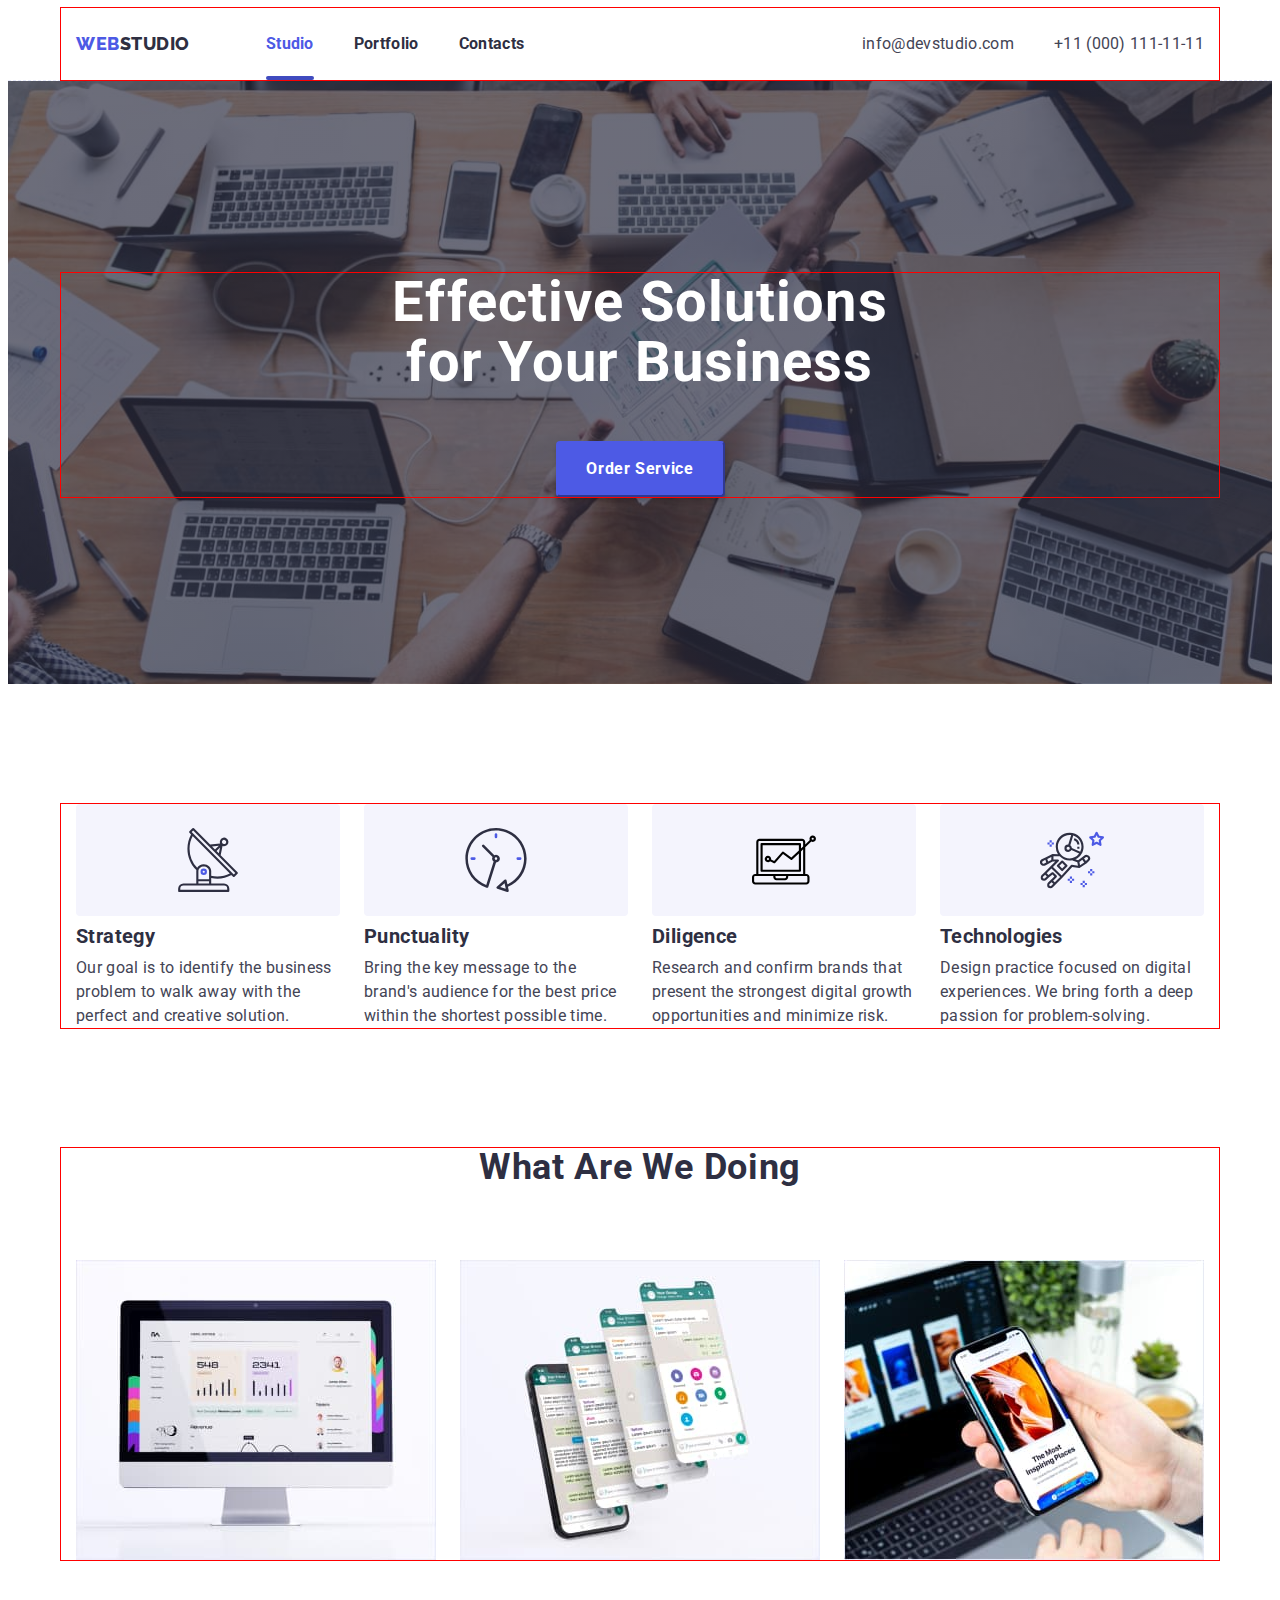
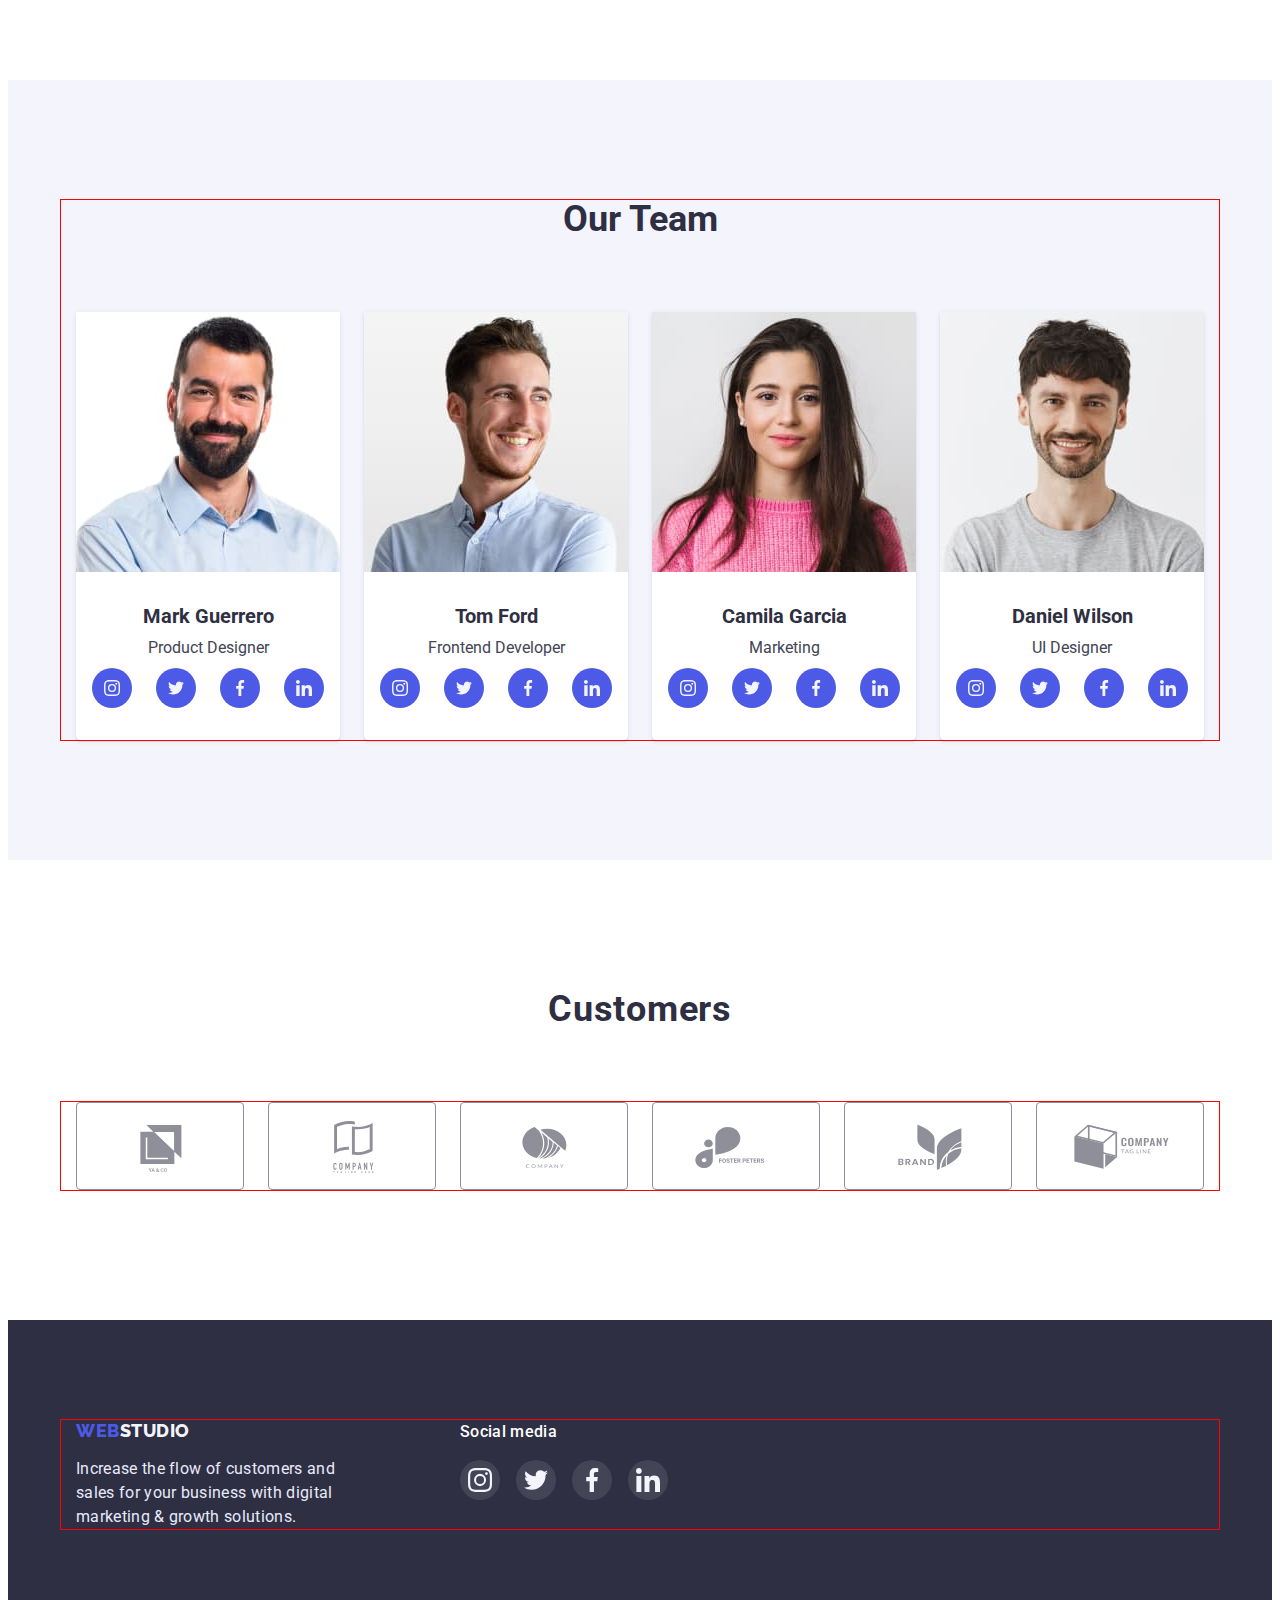
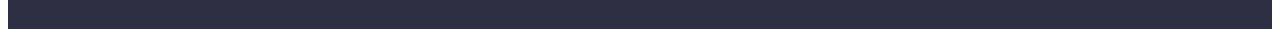
==== index.html @ f3949ef2 "1" ====
<!DOCTYPE html>
<html lang="en">
  <head>
    <meta charset="UTF-8" />
    <meta http-equiv="X-UA-Compatible" content="IE=edge" />
    <meta name="viewport" content="width=device-width, initial-scale=1.0" />
    <title>Document</title>
    <link
      rel="stylesheet"
      href="https://cdnjs.cloudflare.com/ajax/libs/modern-normalize/1.1.0/modern-normalize.min.css"
      integrity="sha512-wpPYUAdjBVSE4KJnH1VR1HeZfpl1ub8YT/NKx4PuQ5NmX2tKuGu6U/JRp5y+Y8XG2tV+wKQpNHVUX03MfMFn9Q=="
      crossorigin="anonymous"
      referrerpolicy="no-referrer"
    />
    <link rel="stylesheet" href="./css/style.css" />
    <link rel="preconnect" href="https://fonts.googleapis.com" />
    <link rel="preconnect" href="https://fonts.gstatic.com" crossorigin />
    <link
      href="https://fonts.googleapis.com/css2?family=Montserrat:wght@400;700&family=Raleway:wght@800&family=Roboto:wght@400;500;700;900&display=swap"
      rel="stylesheet"
    />
  </head>

  <!-- ----------------Body-------------- -->

  <body>
    <header class="header">
      <div class="container header-container">
        <nav class="header-navigation">
          <a href="/" class="logo logo-color link">
            <span class="logo-accent">Web</span>Studio</a
          >
          <ul class="site-nav list">
            <li class="item">
              <a href="./index.html" class="link current">Studio</a>
            </li>
            <li class="item">
              <a href="./portfolio.html" class="link">Portfolio</a>
            </li>
            <li class="item"><a href="" class="link">Contacts</a></li>
          </ul>
        </nav>

        <!--Contakts-->

        <ul class="list contacts">
          <li>
            <a class="link link-text" href="mailto:info@devstudio.com"
              >info@devstudio.com</a
            >
          </li>
          <li>
            <a class="link link-text" href="tel:+11(000)111-11-11"
              >+11 (000) 111-11-11</a
            >
          </li>
        </ul>
      </div>
    </header>

    <main>
      <!--Hero-->
      <div class="hero-wrap">
        <section class="hero">
          <div class="container">
            <h1 class="hero-title">
              Effective Solutions <br />
              for Your Business
            </h1>
            <button type="button" class="hero-btn" data-modal-open>Order Service</button>
          </div>
        </section>
      </div>

      <!--Section 1 Our features-->
      <section class="section features">
        <div class="container container-features">
          <h2 class="visualy-hidden">Our features</h2>
          <ul class="features-list">
            <li class="item">
              <div class="feateres-icon">
                <svg class="icon" width="64" height="64">
                  <use href="./images/icons.svg#icon-antenna"></use>
                </svg>
              </div>
              <h3 class="features-title">Strategy</h3>
              <p class="features-text">
                Our goal is to identify the business problem to walk away with
                the perfect and creative solution.
              </p>
            </li>
            <li class="item">
              <div class="feateres-icon">
                <svg class="icon" width="64" height="64">
                  <use href="./images/icons.svg#icon-clock"></use>
                </svg>
              </div>
              <h3 class="features-title">Punctuality</h3>
              <p class="features-text">
                Bring the key message to the brand's audience for the best price
                within the shortest possible time.
              </p>
            </li>
            <li class="item">
              <div class="feateres-icon">
                <svg class="icon" width="64" height="64">
                  <use href="./images/icons.svg#icon-Vector"></use>
                </svg>
              </div>
              <h3 class="features-title">Diligence</h3>
              <p class="features-text">
                Research and confirm brands that present the strongest digital
                growth opportunities and minimize risk.
              </p>
            </li>
            <li class="item">
              <div class="feateres-icon">
                <svg class="icon" width="64" height="64">
                  <use href="./images/icons.svg#icon-astronaut"></use>
                </svg>
              </div>
              <h3 class="features-title">Technologies</h3>
              <p class="features-text">
                Design practice focused on digital experiences. We bring forth a
                deep passion for problem-solving.
              </p>
            </li>
          </ul>
        </div>
      </section>

      <!--Section2 What are we doing-->
      <section class="section our-work">
        <div class="container">
          <h2 class="our-work-title">What are we doing</h2>
          <ul class="our-work-list">
            <li class="item">
              <img
                src="./images/img1monitor.jpg"
                alt="image of the open account page on the monitor"
                width="360"
              />
            </li>
            <li class="item">
              <img
                src="./images/img2smartphone.jpg"
                alt="image of four different tabs in an application on a smartphone"
                width="360"
              />
            </li>
            <li class="item">
              <img
                src="./images/img3.jpg"
                alt="images of the same content on a smartphone and a laptop"
                width="360"
              />
            </li>
          </ul>
        </div>
      </section>

      <!--Section 3 Our team-->
      <section class="section team">
        <div class="container">
          <h2 class="team-title">Our Team</h2>
          <ul class="team-list">
            <li class="item item-image">
              <img
                src="./images/photo1.jpg"
                alt="photo by Mark Guerrero, he is Product Designer"
                width="264"
                height="260"
              />
              <div class="team-contant">
                <h3 class="team-name">Mark Guerrero</h3>
                <p class="team-text">Product Designer</p>
                <ul class="team-soc-list list">
                  <li class="team-soc-item">
                    <a href="" class="team-soc-link link"
                      ><svg class="team-soc-icon" width="16" height="16">
                        <use
                          href="./images/icons.svg#icon-instagram"
                        ></use></svg
                    ></a>
                  </li>
                  <li class="team-soc-item">
                    <a href="" class="team-soc-link link"
                      ><svg class="team-soc-icon" width="16" height="16">
                        <use href="./images/icons.svg#icon-twitter"></use></svg
                    ></a>
                  </li>
                  <li class="team-soc-item">
                    <a href="" class="team-soc-link link"
                      ><svg class="team-soc-icon" width="16" height="16">
                        <use href="./images/icons.svg#icon-facebook"></use></svg
                    ></a>
                  </li>
                  <li class="team-soc-item">
                    <a href="" class="team-soc-link link"
                      ><svg class="team-soc-icon" width="16" height="16">
                        <use href="./images/icons.svg#icon-linkedin"></use></svg
                    ></a>
                  </li>
                </ul>
              </div>
            </li>
            <li class="item item-image">
              <img
                src="./images/photo2.jpg"
                alt="photo by Tom Ford, he is Frontend Developer"
                width="264"
                height="260"
              />
              <div class="team-contant">
                <h3 class="team-name">Tom Ford</h3>
                <p class="team-text">Frontend Developer</p>
                <ul class="team-soc-list list">
                  <li class="team-soc-item">
                    <a href="" class="team-soc-link link"
                      ><svg class="team-soc-icon" width="16" height="16">
                        <use
                          href="./images/icons.svg#icon-instagram"
                        ></use></svg
                    ></a>
                  </li>
                  <li class="team-soc-item">
                    <a href="" class="team-soc-link link"
                      ><svg class="team-soc-icon" width="16" height="16">
                        <use href="./images/icons.svg#icon-twitter"></use></svg
                    ></a>
                  </li>
                  <li class="team-soc-item">
                    <a href="" class="team-soc-link link"
                      ><svg class="team-soc-icon" width="16" height="16">
                        <use href="./images/icons.svg#icon-facebook"></use></svg
                    ></a>
                  </li>
                  <li class="team-soc-item">
                    <a href="" class="team-soc-link link"
                      ><svg class="team-soc-icon" width="16" height="16">
                        <use href="./images/icons.svg#icon-linkedin"></use></svg
                    ></a>
                  </li>
                </ul>
              </div>
            </li>
            <li class="item item-image">
              <img
                src="./images/photo3.jpg"
                alt="photo by Camila Garcia, she is Marketing"
                width="264"
                height="260"
              />
              <div class="team-contant">
                <h3 class="team-name">Camila Garcia</h3>
                <p class="team-text">Marketing</p>
                <ul class="team-soc-list list">
                  <li class="team-soc-item">
                    <a href="" class="team-soc-link link"
                      ><svg class="team-soc-icon" width="16" height="16">
                        <use
                          href="./images/icons.svg#icon-instagram"
                        ></use></svg
                    ></a>
                  </li>
                  <li class="team-soc-item">
                    <a href="" class="team-soc-link link"
                      ><svg class="team-soc-icon" width="16" height="16">
                        <use href="./images/icons.svg#icon-twitter"></use></svg
                    ></a>
                  </li>
                  <li class="team-soc-item">
                    <a href="" class="team-soc-link link"
                      ><svg class="team-soc-icon" width="16" height="16">
                        <use href="./images/icons.svg#icon-facebook"></use></svg
                    ></a>
                  </li>
                  <li class="team-soc-item">
                    <a href="" class="team-soc-link link"
                      ><svg class="team-soc-icon" width="16" height="16">
                        <use href="./images/icons.svg#icon-linkedin"></use></svg
                    ></a>
                  </li>
                </ul>
              </div>
            </li>
            <li class="item item-image">
              <img
                src="./images/photo4.jpg"
                alt="photo by Daniel Wilson, he is UI Designer"
                width="264"
                height="260"
              />
              <div class="team-contant">
                <h3 class="team-name">Daniel Wilson</h3>
                <p class="team-text">UI Designer</p>
                <ul class="team-soc-list list">
                  <li class="team-soc-item">
                    <a href="" class="team-soc-link link"
                      ><svg class="team-soc-icon" width="16" height="16">
                        <use
                          href="./images/icons.svg#icon-instagram"
                        ></use></svg
                    ></a>
                  </li>
                  <li class="team-soc-item">
                    <a href="" class="team-soc-link link"
                      ><svg class="team-soc-icon" width="16" height="16">
                        <use href="./images/icons.svg#icon-twitter"></use></svg
                    ></a>
                  </li>
                  <li class="team-soc-item">
                    <a href="" class="team-soc-link link"
                      ><svg class="team-soc-icon" width="16" height="16">
                        <use href="./images/icons.svg#icon-facebook"></use></svg
                    ></a>
                  </li>
                  <li class="team-soc-item">
                    <a href="" class="team-soc-link link"
                      ><svg class="team-soc-icon" width="16" height="16">
                        <use href="./images/icons.svg#icon-linkedin"></use></svg
                    ></a>
                  </li>
                </ul>
              </div>
            </li>
          </ul>
        </div>
      </section>

      <!-- -----------------Customers------------- -->

      <section class="section-customers">
        <h2 class="customers-title">Customers</h2>
        <div class="container">
          <ul class="customers-list list">
            <li class="customers-item">
              <a href="" class="customers-link link">
                <svg class="icons" width="104" height="56">
                  <use href="./images/icons.svg#icon-Logo-6"></use>
                </svg>
              </a>
            </li>
            <li class="customers-item">
              <a href="" class="customers-link link">
                <svg class="icons" width="104" height="56">
                  <use href="./images/icons.svg#icon-Logo-1"></use>
                </svg>
              </a>
            </li>
            <li class="customers-item">
              <a href="" class="customers-link link">
                <svg class="icons" width="104" height="56">
                  <use href="./images/icons.svg#icon-Logo-2"></use>
                </svg>
              </a>
            </li>
            <li class="customers-item">
              <a href="" class="customers-link link">
                <svg class="icons" width="104" height="56">
                  <use href="./images/icons.svg#icon-Logo-3"></use>
                </svg>
              </a>
            </li>
            <li class="customers-item">
              <a href="" class="customers-link link">
                <svg class="icons" width="104" height="56">
                  <use href="./images/icons.svg#icon-Logo-4"></use>
                </svg>
              </a>
            </li>
            <li class="customers-item">
              <a href="" class="customers-link link">
                <svg class="icons" width="104" height="56">
                  <use href="./images/icons.svg#icon-Logo-5"></use>
                </svg>
              </a>
            </li>
          </ul>
        </div>
      </section>
    </main>

    <!----------------Footer------------->

    <footer class="footer">
      <div class="container footer-cover">
        <div>
          <a href="/" class="footer-logo link">
            <span class="logo-accent">Web</span> Studio
          </a>
          <p class="footer-text">
            Increase the flow of customers and sales for your business with
            digital marketing & growth solutions.
          </p>
        </div>
        <div class="footer-soc">
          <p class="footer-media">Social media</p>
          <ul class="footer-list list">
            <li class="footer-item">
              <a href="" class="footer-link link">
                <svg class="footer-icons">
                  <use
                    href="./images/icons.svg#icon-instagram"
                    width="24"
                    height="24"
                  ></use>
                </svg>
              </a>
            </li>
            <li class="footer-item">
              <a href="" class="footer-link link">
                <svg class="footer-icons">
                  <use
                    href="./images/icons.svg#icon-twitter"
                    width="24"
                    height="24"
                  ></use>
                </svg>
              </a>
            </li>
            <li class="footer-item">
              <a href="" class="footer-link link">
                <svg class="footer-icons">
                  <use
                    href="./images/icons.svg#icon-facebook"
                    width="24"
                    height="24"
                  ></use>
                </svg>
              </a>
            </li>
            <li class="footer-item">
              <a href="" class="footer-link link">
                <svg class="footer-icons">
                  <use
                    href="./images/icons.svg#icon-linkedin"
                    width="24"
                    height="24"
                  ></use>
                </svg>
              </a>
            </li>
          </ul>
        </div>
      </div>
    </footer>
    <div class="backdrop is-hidden" data-modal>
      <div class="modal">
        <button type="button" class="modal-close" data-modal-close>
          <svg class="modal-close-icon">
            <use
              href="./images/icons.svg#icon-close"
              width="8"
              height="8"
            ></use>
          </svg>
        </button>
      </div>
    </div>
    <script src="./js/modal.js"></script>
  </body>
</html>
---- css/style.css ----
:root {
  --primary-text-color: #434455;
  --nav-text-color: #2e2f42;
  --title-text-color: #2e2f42;
  --accent-color: #4d5ae5;
  --hover-background-color: #404BBF;
  --second-accent-color: #ffffff;
  --logo-color: #2e2f42;
  --team-name-color: #2e2f42;
  --section-title-color: #2e2f42;
  --background-dark-color: #2e2f42;
  --background-light-color: #f4f4fd;
  --customers-icon-color: #8E8F99;
}

body {
  background-color: #ffffff;
  color: var(--primary-text-color);
  font-family: "Roboto", sans-serif;
}

* {
  box-sizing: border-box;
}

h1,
h2,
h3,
h4,
h5,
h6,
p {
  margin: 0;
}

ul,
ol {
  margin: 0;
  padding-left: 0;
}

img {
  display: block;
  max-width: 100%;
  height: auto;
}

.container {
  width: 1158px;
  padding-left: 15px;
  padding-right: 15px;
  margin: 0 auto;
  outline: 1px solid red;
}

ul {
  list-style: none;
}

.list {
  list-style: none;
}

.link {
  text-decoration: none;
}

/* ---------Header------------ */


.header {
  border-bottom-width: 1px;
  border-bottom-style: dashed;
  border-bottom-color: #E7E9FC;
}

.header-container {
  display: flex;
}

.header-navigation {
  display: flex;
  align-items: center;
  margin-right: auto;
}

.logo {
  display: flex;
  align-items: center;
  padding-top: 24px;
  padding-bottom: 24px;
  margin-right: 76px;

  font-family: "Raleway";
  font-weight: 800;
  font-size: 18px;
  line-height: 1.33;
  letter-spacing: 0.03em;
  text-transform: uppercase;
  color: var(--logo-color);
}

.logo-accent {
  color: var(--accent-color);
}

/*----- Site nav------ */
.site-nav {
  display: flex;
}

.site-nav .item {
  margin-right: 40px;
}

.site-nav .item:last-child {
  margin-right: 0;
}

.site-nav .link {
  position: relative;
  display: block;
  padding-top: 24px;
  padding-bottom: 24px;

  font-weight: 700;
  font-size: 16px;
  line-height: 1.5;
  letter-spacing: 0.02em;
  color: var(--nav-text-color);

  transition: color 250ms cubic-bezier(0.4, 0, 0.2, 1);
}

.site-nav .link.current::after {
  content: '';
  position: absolute;
  width: 100%;
  height: 4px;
  left: 0;
  bottom: 0;
  background: var(--hover-background-color);
  border-radius: 2px;
}

.site-nav .link.current {
  color: var(--accent-color);
}

.site-nav .link:hover,
.site-nav .link:focus {
  color: var(--accent-color);
}

/* ------ Contacts------- */
.contacts {
  display: flex;
  align-items: center;
  gap: 40px;
}

.link-text {
  display: block;
  padding-top: 24px;
  padding-bottom: 24px;

  font-size: 16px;
  line-height: 1.5;
  letter-spacing: 0.02em;
  color: var(--primary-text-color);

  transition: color 250ms cubic-bezier(0.4, 0, 0.2, 1);
}

.link-text:hover,
.link-text:focus {
  color: var(--accent-color);
}

/* ---------Hero-------- */

.hero-wrap {
  background-image: linear-gradient(rgba(46, 47, 66, 0.7), rgba(46, 47, 66, 0.7)), url(../images/hero-bg.jpg);
  background-repeat: no-repeat;
  background-position: center;
  background-size: cover;
  max-width: 1440px;
  margin: 0 auto;

}

.hero {
  /* background-color: var(--background-dark-color); */
  text-align: center;
  padding-top: 192px;
  padding-bottom: 187px;
}

.hero-title {
  margin-bottom: 48px;
  font-size: 56px;
  line-height: 1.07;
  text-align: center;
  letter-spacing: 0.02em;
  color: #ffffff;
}

.hero>.container {
  align-items: center;
}

.hero-btn {
  margin: 0;
  border-color: var(--accent-color);
  box-shadow: 0px 4px 4px rgba(0, 0, 0, 0.15);
  border-radius: 4px;
  min-width: 169px;
  height: 56px;

  font-family: inherit;
  font-style: normal;
  font-weight: 700;
  font-size: 16px;
  line-height: 1.2;
  letter-spacing: 0.04em;
  color: #ffffff;
  cursor: pointer;
  background-color: var(--accent-color);
  transition: background-color 250ms cubic-bezier(0.4, 0, 0.2, 1), box-shadow 250ms cubic-bezier(0.4, 0, 0.2, 1);
}

.hero-btn:hover,
.hero-btn:focus {
  background-color: var(--hover-background-color);
  box-shadow: 0px 1px 6px rgba(46, 47, 66, 0.08), 0px 1px 1px rgba(46, 47, 66, 0.16), 0px 2px 1px rgba(46, 47, 66, 0.08);
}

/* ----Section 1 Our features----*/

.section {
  padding-top: 120px;
  padding-bottom: 120px;
}

.section.features {
  padding-bottom: 0;
}

.visualy-hidden {
  position: absolute;
  width: 1px;
  height: 1px;
  /* margin: -1px; */
  border: 0;
  padding: 0;
  white-space: nowrap;
  clip-path: inset(100%);
  clip: rect(0 0 0 0);
  overflow: hidden;
}

.feateres-icon {
  display: flex;
  justify-content: center;
  align-items: center;
  height: 112px;
  width: 264px;
  border-radius: 4px;
  margin-bottom: 8px;
  background-color: var(--background-light-color);

}

.features-list {
  display: flex;
}

.features-icon-link {
  display: block;
  background-color: #F4F4FD;
}

.features-title {
  margin-bottom: 8px;

  font-size: 20px;
  line-height: 1.2;
  letter-spacing: 0.02em;
  color: #2e2f42;
}

.features-list .item {
  width: calc((100%-72px)/4);
  margin-right: 24px;
}

.features-list .item:last-child {
  margin-right: 0;
}

.features-text {
  font-size: 16px;
  line-height: 1.5;
  letter-spacing: 0.02em;
  color: var(--primary-text-color);
  text-align: left;
}

/*----- Section2 What are we doing---- */

.our-work-title {
  margin-bottom: 72px;

  font-size: 36px;
  line-height: 1.11;
  text-align: center;
  letter-spacing: 0.02em;
  text-transform: capitalize;
  color: var(--title-text-color);
}

.our-work-list {
  display: flex;
}

.our-work-list .item+.item {
  margin-left: 24px;
}

/* ------Section 3 Our team------ */
.team {
  background-color: var(--background-light-color);
}

.team-title {
  margin-bottom: 72px;
  font-size: 36px;
  line-height: 1.11;
  text-align: center;
  text-transform: capitalize;
  color: var(--title-text-color);
}

.team-list {
  display: flex;
  align-items: center;
  text-align: center;
}

.team-list .item {
  margin-right: 24px;
  background-color: var(--second-accent-color);
  box-shadow: 0px 1px 6px rgba(46, 47, 66, 0.08), 0px 1px 1px rgba(46, 47, 66, 0.16), 0px 2px 1px rgba(46, 47, 66, 0.08);
  border-radius: 0px 0px 4px 4px;
}

.team-list .item:last-child {
  margin-right: 0;
}

.team-contant {
  padding-top: 32px;
  padding-bottom: 32px;
}

.team-name {
  margin-bottom: 8px;

  font-size: 20px;
  line-height: 1.2;
  text-align: center;
  color: var(--team-name-color);
}

.team-text {
  font-size: 16px;
  line-height: 1.5;
  text-align: center;
  color: var(--primary-text-color);
  margin-bottom: 8px;
}

.team-soc-list {
  display: flex;
  justify-content: center;
  gap: 24px;
}

.team-soc-item {
  width: 40px;
  height: 40px;
}

.team-soc-link {
  display: flex;

  width: 100%;
  height: 100%;
  align-items: center;
  justify-content: center;
  background-color: var(--accent-color);
  border-radius: 50%;

  transition: background-color 250ms cubic-bezier(0.4, 0, 0.2, 1);
}

.team-soc-link:hover,
.team-soc-link:focus {
  background-color: var(--hover-background-color);
}

.team-soc-icon {
  fill: var(--background-light-color);
}

/* ---------Customers------- */
.section-customers {
  padding-top: 130px;
  padding-bottom: 130px;
}

.customers-title {
  font-size: 36px;
  line-height: 1.11;
  text-align: center;
  letter-spacing: 0.02em;
  text-transform: capitalize;
  color: var(--section-title-color);
  margin-bottom: 72px;
}

.customers-list {
  display: flex;
  gap: 24px;
}

.customers-item {
  width: calc((100% - 120px) / 6);
  height: 88px;
}

.customers-link {
  display: flex;
  align-items: center;
  justify-content: center;
  width: 100%;
  height: 100%;
  background-color: var(--second-accent-color);
  border: 1px solid #8E8F99;
  border-radius: 4px;
  transition: border-color 250ms cubic-bezier(0.4, 0, 0.2, 1);
}

.icons {
  fill: var(--customers-icon-color);
  transition: fill 250ms cubic-bezier(0.4, 0, 0.2, 1);
}

.customers-link:hover,
.customers-link:focus {
  border-color: var(--hover-background-color);
}

.customers-link:hover .icons,
.customers-link:focus .icons {
  fill: var(--hover-background-color);
}

/*--------- Footer------- */
.footer {
  padding-top: 100px;
  padding-bottom: 100px;
  background-color: var(--background-dark-color);
}

.footer-cover {
  display: flex;
  gap: 120px;
}

.footer-logo {
  margin-bottom: 16px;

  font-family: "Raleway";
  font-weight: 800;
  font-size: 18px;
  line-height: 1.17;
  display: flex;
  align-items: center;
  letter-spacing: 0.03em;
  text-transform: uppercase;
  color: var(--background-light-color);
}

.footer-text {
  font-size: 16px;
  line-height: 1.5;
  letter-spacing: 0.02em;
  color: #e7e9fc;
  width: 264px;
  justify-content: flex-start;
}

.footer-media {
  font-weight: 500;
  font-size: 16px;
  line-height: 1.5;
  letter-spacing: 0.02em;
  color: var(--second-accent-color);
  margin-bottom: 16px;
}

.footer-list {
  display: flex;
  gap: 16px;
}

.footer-item {
  width: 40px;
  height: 40px;
}

.footer-link {
  display: flex;
  align-items: center;
  justify-content: center;
  width: 100%;
  height: 100%;
  background-color: rgba(255, 255, 255, 0.1);
  border-radius: 50%;
  transition: background-color 250ms cubic-bezier(0.4, 0, 0.2, 1);
}

.footer-icons {
  width: 24px;
  height: 24px;
  fill: var(--background-light-color);
}


.footer-link:hover,
.footer-link:focus {
  background-color: #31D0AA;
}

/* ---------------Modal window-------- */

.backdrop {
  position: fixed;
  top: 0;
  width: 100%;
  height: 100%;
  background-color: rgba(46, 47, 66, 0.4);
  box-shadow: 0px 1px 1px rgba(0, 0, 0, 0.14), 0px 1px 3px rgba(0, 0, 0, 0.12), 0px 2px 1px rgba(0, 0, 0, 0.2);
  border-radius: 4px;
  transition: opacity 500ms cubic-bezier(0.4, 0, 0.2, 1),visibility 500ms cubic-bezier(0.4, 0, 0.2, 1);

}
.backdrop.is-hidden .modal {
  transform: translate(-50%, -50%) scale(0);
  
}
.modal {
  position: absolute;
  top: 50%;
  left: 50%;
  transform: translate(-50%, -50%) scale(1);
  transition: transform 1000ms cubic-bezier(0.4, 0, 0.2, 1);
  width: 408px;
  min-height: 576px;
  background-color: #FCFCFC;
  box-shadow: 0px 1px 1px rgba(0, 0, 0, 0.14), 0px 1px 3px rgba(0, 0, 0, 0.12), 0px 2px 1px rgba(0, 0, 0, 0.2);
  border-radius: 4px; 
}

.modal-close {
  position: absolute;
  right: 24px;
  top: 24px;
  padding: 8px;
  width: 24px;
  height: 24px;

  background-color: #E7E9FC;
  
  border-radius: 50%;
  border: 1px solid rgba(0, 0, 0, 0.1);
}
.modal-close:hover,
.modal-close:focus {
  background-color:var(--hover-background-color);
}
.modal-close-icon{
  fill: #000000;
}
.modal-close:hover .modal-close-icon
.modal-close:focus .modal-close-icon {
  fill:var(--second-accent-color) ;
}
.is-hidden {
  opacity: 0;
  visibility: hidden;
  pointer-events: none;
}













/*============== Portfolio======= */

.section-portfolio {
  padding-top: 96px;
  padding-bottom: 120px;
}

.services-button {
  padding-top: 12px;
  padding-right: 24px;
  padding-bottom: 12px;
  padding-left: 24px;
  font-family: inherit;
  font-weight: 500;
  font-size: 16px;
  line-height: 1.5;
  display: flex;
  align-items: center;
  text-align: center;
  letter-spacing: 0.04em;
  color: var(--accent-color);
  cursor: pointer;
  background-color: var(--background-light-color);
  border: 1px solid #e7e9fc;
  border-radius: 4px;
  transition: color 250ms cubic-bezier(0.4, 0, 0.2, 1), background-color 250ms cubic-bezier(0.4, 0, 0.2, 1), border 250ms cubic-bezier(0.4, 0, 0.2, 1),
    box-shadow 250ms cubic-bezier(0.4, 0, 0.2, 1);
}

.services-button:hover,
.services-button:focus {
  color: var(--second-accent-color);
  background-color: var(--accent-color);
  border: #404BBF;
  box-shadow: 0px 3px 1px rgba(0, 0, 0, 0.1), 0px 2px 1px rgba(0, 0, 0, 0.08), 0px 2px 2px rgba(0, 0, 0, 0.12);
}

.services {
  display: flex;
  justify-content: center;
  gap: 24px;
}

.services-list {
  display: flex;
  flex-wrap: wrap;
  column-gap: 24px;
  row-gap: 48px;
  margin-top: 72px;
}

.services-list .item {
  width: calc((100% - 48px) / 3);
  /* margin-right: 24px;
  margin-bottom: 48px; */


}

/* .services-list .item:nth-child(3n) {
  margin-right: 0;
}

.services-list .item:nth-last-child(-n+3) {
  margin-bottom: 0;
} */

.types-services:hover .services-captions,
.types-services:focus .services-captions {
  box-shadow: 0px 1px 6px rgba(46, 47, 66, 0.08), 0px 1px 1px rgba(46, 47, 66, 0.16), 0px 2px 1px rgba(46, 47, 66, 0.08);
  border: 0.5px solid #F4F4FD;
}

.services-item-wrap {
  position: relative;
  overflow: hidden;
}

.services-overlay {
  position: absolute;
  top: 0;
  height: 100%;
  transform: translateY(100%);
  transition: transform 250ms cubic-bezier(0.4, 0, 0.2, 1);

  padding-left: 32px;
  padding-right: 32px;
  padding-top: 40px;
  padding-bottom: 164px;

  font-size: 16px;
  line-height: 1.5;
  letter-spacing: 0.02em;
  color: var(--background-light-color);
  background-color: var(--accent-color);

}

.types-services:hover .services-overlay,
.types-services:focus .services-overlay {
  transform: translateY(0);
  transition: transform 250ms cubic-bezier(0.4, 0, 0.2, 1);
}

.services-captions {
  padding-top: 32px;
  padding-bottom: 32px;
  border-right: 1px solid #E7E9FC;
  border-bottom: 1px solid #E7E9FC;
  border-left: 1px solid #E7E9FC;
  box-shadow: 0px 1px 6px rgba(46, 47, 66, 0.08);
}

.section-title {
  margin-bottom: 8px;
  padding-left: 16px;
  text-align: left;

  font-size: 20px;
  line-height: 1.2;
  letter-spacing: 0.02em;
  color: var(--section-title-color);
}

.section-text {
  padding-left: 16px;

  text-align: left;
  font-size: 16px;
  line-height: 1.5;
  letter-spacing: 0.02em;
  color: var(--primary-text-color);
}
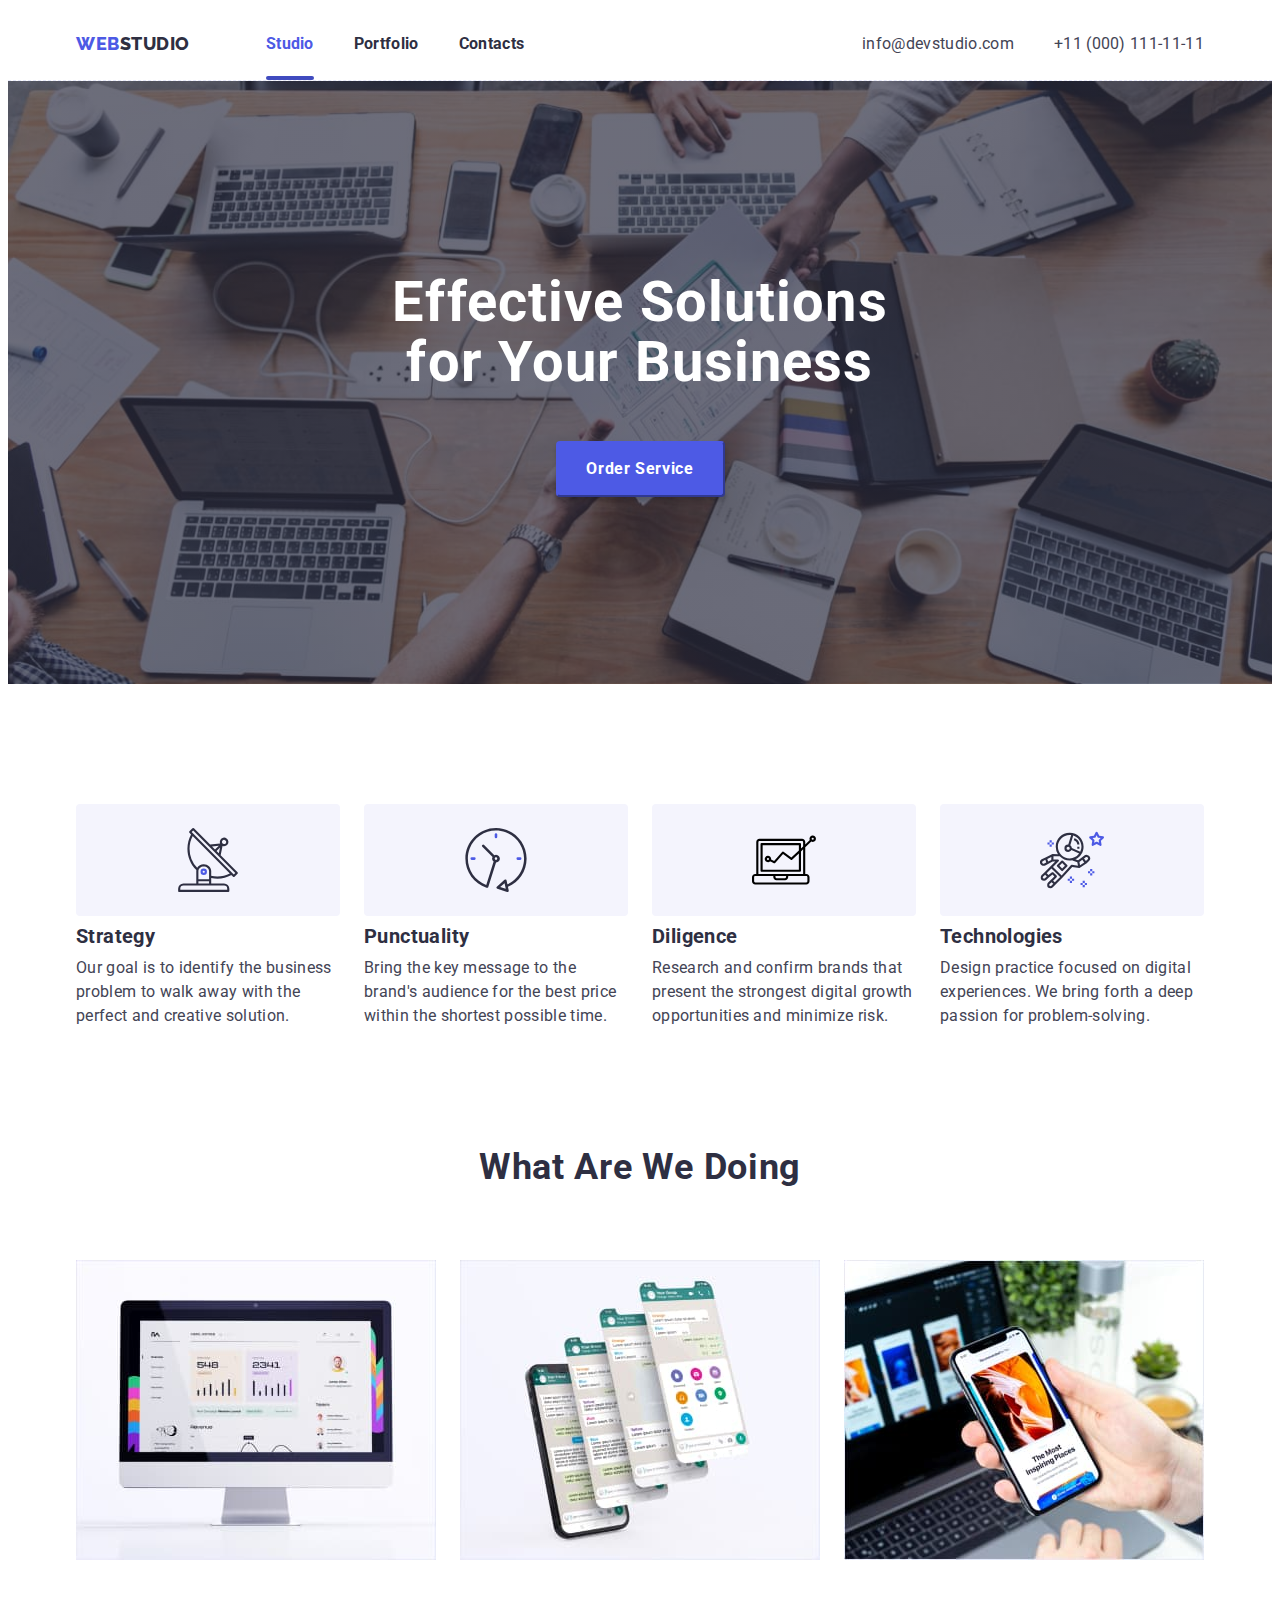
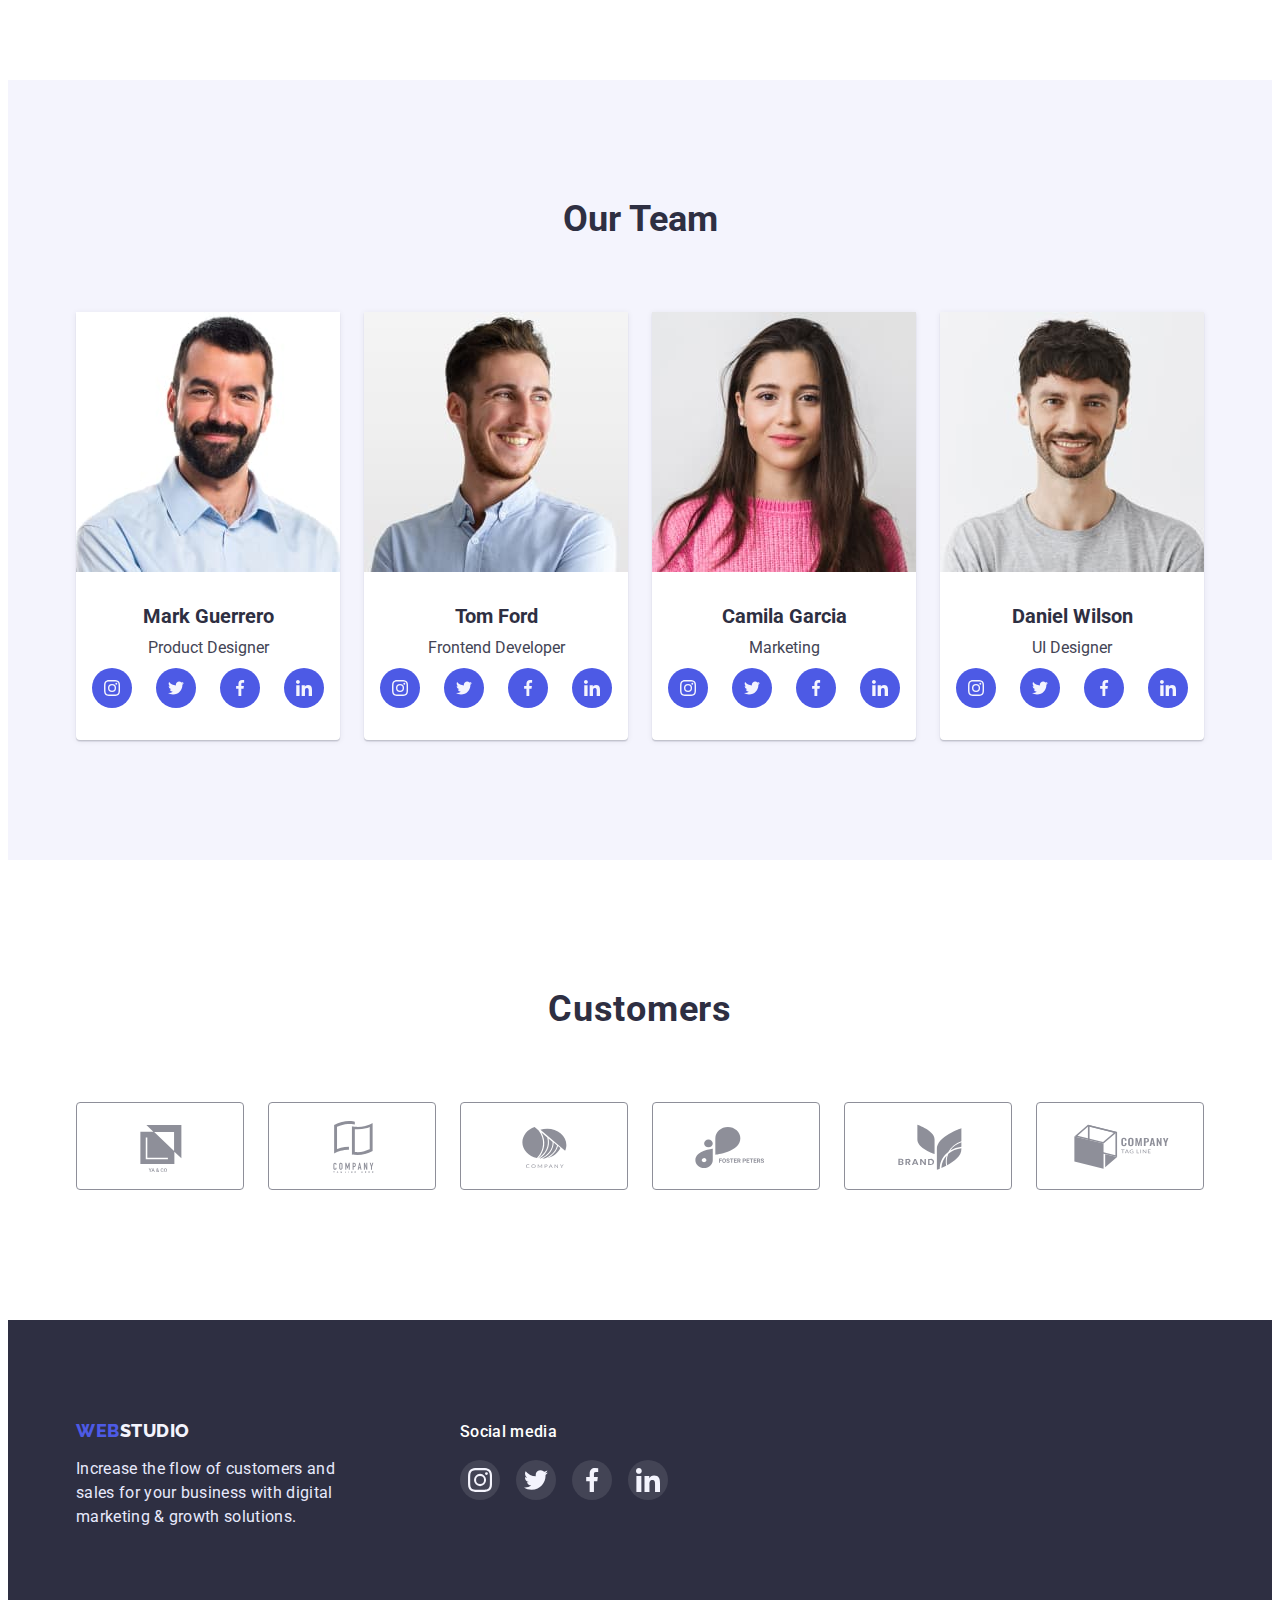
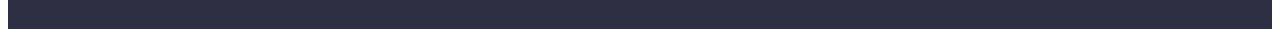
==== commit 743dd8e6: "3" ====
--- a/index.html
+++ b/index.html
@@ -67,7 +67,9 @@
               Effective Solutions <br />
               for Your Business
             </h1>
-            <button type="button" class="hero-btn" data-modal-open>Order Service</button>
+            <button type="button" class="hero-btn" data-modal-open>
+              Order Service
+            </button>
           </div>
         </section>
       </div>
@@ -448,12 +450,8 @@
     <div class="backdrop is-hidden" data-modal>
       <div class="modal">
         <button type="button" class="modal-close" data-modal-close>
-          <svg class="modal-close-icon">
-            <use
-              href="./images/icons.svg#icon-close"
-              width="8"
-              height="8"
-            ></use>
+          <svg class="modal-close-icon" width="8" height="8">
+            <use href="./images/icons.svg#icon-close"></use>
           </svg>
         </button>
       </div>
--- a/css/style.css
+++ b/css/style.css
@@ -50,7 +50,6 @@
   padding-left: 15px;
   padding-right: 15px;
   margin: 0 auto;
-  outline: 1px solid red;
 }
 
 ul {
@@ -553,13 +552,15 @@
   background-color: rgba(46, 47, 66, 0.4);
   box-shadow: 0px 1px 1px rgba(0, 0, 0, 0.14), 0px 1px 3px rgba(0, 0, 0, 0.12), 0px 2px 1px rgba(0, 0, 0, 0.2);
   border-radius: 4px;
-  transition: opacity 500ms cubic-bezier(0.4, 0, 0.2, 1),visibility 500ms cubic-bezier(0.4, 0, 0.2, 1);
-
-}
+  transition: opacity 500ms cubic-bezier(0.4, 0, 0.2, 1), visibility 500ms cubic-bezier(0.4, 0, 0.2, 1);
+
+}
+
 .backdrop.is-hidden .modal {
   transform: translate(-50%, -50%) scale(0);
-  
-}
+
+}
+
 .modal {
   position: absolute;
   top: 50%;
@@ -570,33 +571,37 @@
   min-height: 576px;
   background-color: #FCFCFC;
   box-shadow: 0px 1px 1px rgba(0, 0, 0, 0.14), 0px 1px 3px rgba(0, 0, 0, 0.12), 0px 2px 1px rgba(0, 0, 0, 0.2);
-  border-radius: 4px; 
+  border-radius: 4px;
 }
 
 .modal-close {
   position: absolute;
   right: 24px;
   top: 24px;
-  padding: 8px;
+  display: flex;
   width: 24px;
   height: 24px;
-
+  align-items: center;
+  justify-content: center;
   background-color: #E7E9FC;
-  
+
   border-radius: 50%;
   border: 1px solid rgba(0, 0, 0, 0.1);
 }
+
 .modal-close:hover,
 .modal-close:focus {
-  background-color:var(--hover-background-color);
-}
-.modal-close-icon{
+  background-color: var(--hover-background-color);
+}
+
+.modal-close-icon {
   fill: #000000;
 }
-.modal-close:hover .modal-close-icon
-.modal-close:focus .modal-close-icon {
-  fill:var(--second-accent-color) ;
-}
+
+.modal-close:hover .modal-close-icon .modal-close:focus .modal-close-icon {
+  fill: var(--second-accent-color);
+}
+
 .is-hidden {
   opacity: 0;
   visibility: hidden;
@@ -648,7 +653,7 @@
 .services-button:focus {
   color: var(--second-accent-color);
   background-color: var(--accent-color);
-  border: #404BBF;
+  border: 1px solid #404BBF;
   box-shadow: 0px 3px 1px rgba(0, 0, 0, 0.1), 0px 2px 1px rgba(0, 0, 0, 0.08), 0px 2px 2px rgba(0, 0, 0, 0.12);
 }
 
@@ -657,6 +662,11 @@
   justify-content: center;
   gap: 24px;
 }
+
+
+
+/* -----------Servises list-------- */
+
 
 .services-list {
   display: flex;
@@ -666,27 +676,24 @@
   margin-top: 72px;
 }
 
-.services-list .item {
+.types-services {
   width: calc((100% - 48px) / 3);
-  /* margin-right: 24px;
-  margin-bottom: 48px; */
-
-
-}
-
-/* .services-list .item:nth-child(3n) {
-  margin-right: 0;
-}
-
-.services-list .item:nth-last-child(-n+3) {
-  margin-bottom: 0;
-} */
-
-.types-services:hover .services-captions,
+  border: 1px solid #E7E9FC;
+  box-shadow: 0px 1px 6px rgba(46, 47, 66, 0.08);
+}
+
+.types-services:hover,
+.types-services:focus {
+  border: 0.5px solid #F4F4FD;
+  box-shadow: 0px 1px 6px rgba(46, 47, 66, 0.08), 0px 1px 1px rgba(46, 47, 66, 0.16), 0px 2px 1px rgba(46, 47, 66, 0.08);
+}
+
+
+/* .types-services:hover .services-captions,
 .types-services:focus .services-captions {
   box-shadow: 0px 1px 6px rgba(46, 47, 66, 0.08), 0px 1px 1px rgba(46, 47, 66, 0.16), 0px 2px 1px rgba(46, 47, 66, 0.08);
   border: 0.5px solid #F4F4FD;
-}
+} */
 
 .services-item-wrap {
   position: relative;
@@ -704,17 +711,19 @@
   padding-right: 32px;
   padding-top: 40px;
   padding-bottom: 164px;
-
+  background-color: var(--accent-color);
+
+}
+
+.services-overlay-text {
   font-size: 16px;
   line-height: 1.5;
   letter-spacing: 0.02em;
   color: var(--background-light-color);
-  background-color: var(--accent-color);
-
-}
-
-.types-services:hover .services-overlay,
-.types-services:focus .services-overlay {
+}
+
+.services-wrap:hover .services-overlay,
+.services-wrap:focus .services-overlay {
   transform: translateY(0);
   transition: transform 250ms cubic-bezier(0.4, 0, 0.2, 1);
 }
@@ -725,7 +734,7 @@
   border-right: 1px solid #E7E9FC;
   border-bottom: 1px solid #E7E9FC;
   border-left: 1px solid #E7E9FC;
-  box-shadow: 0px 1px 6px rgba(46, 47, 66, 0.08);
+
 }
 
 .section-title {
